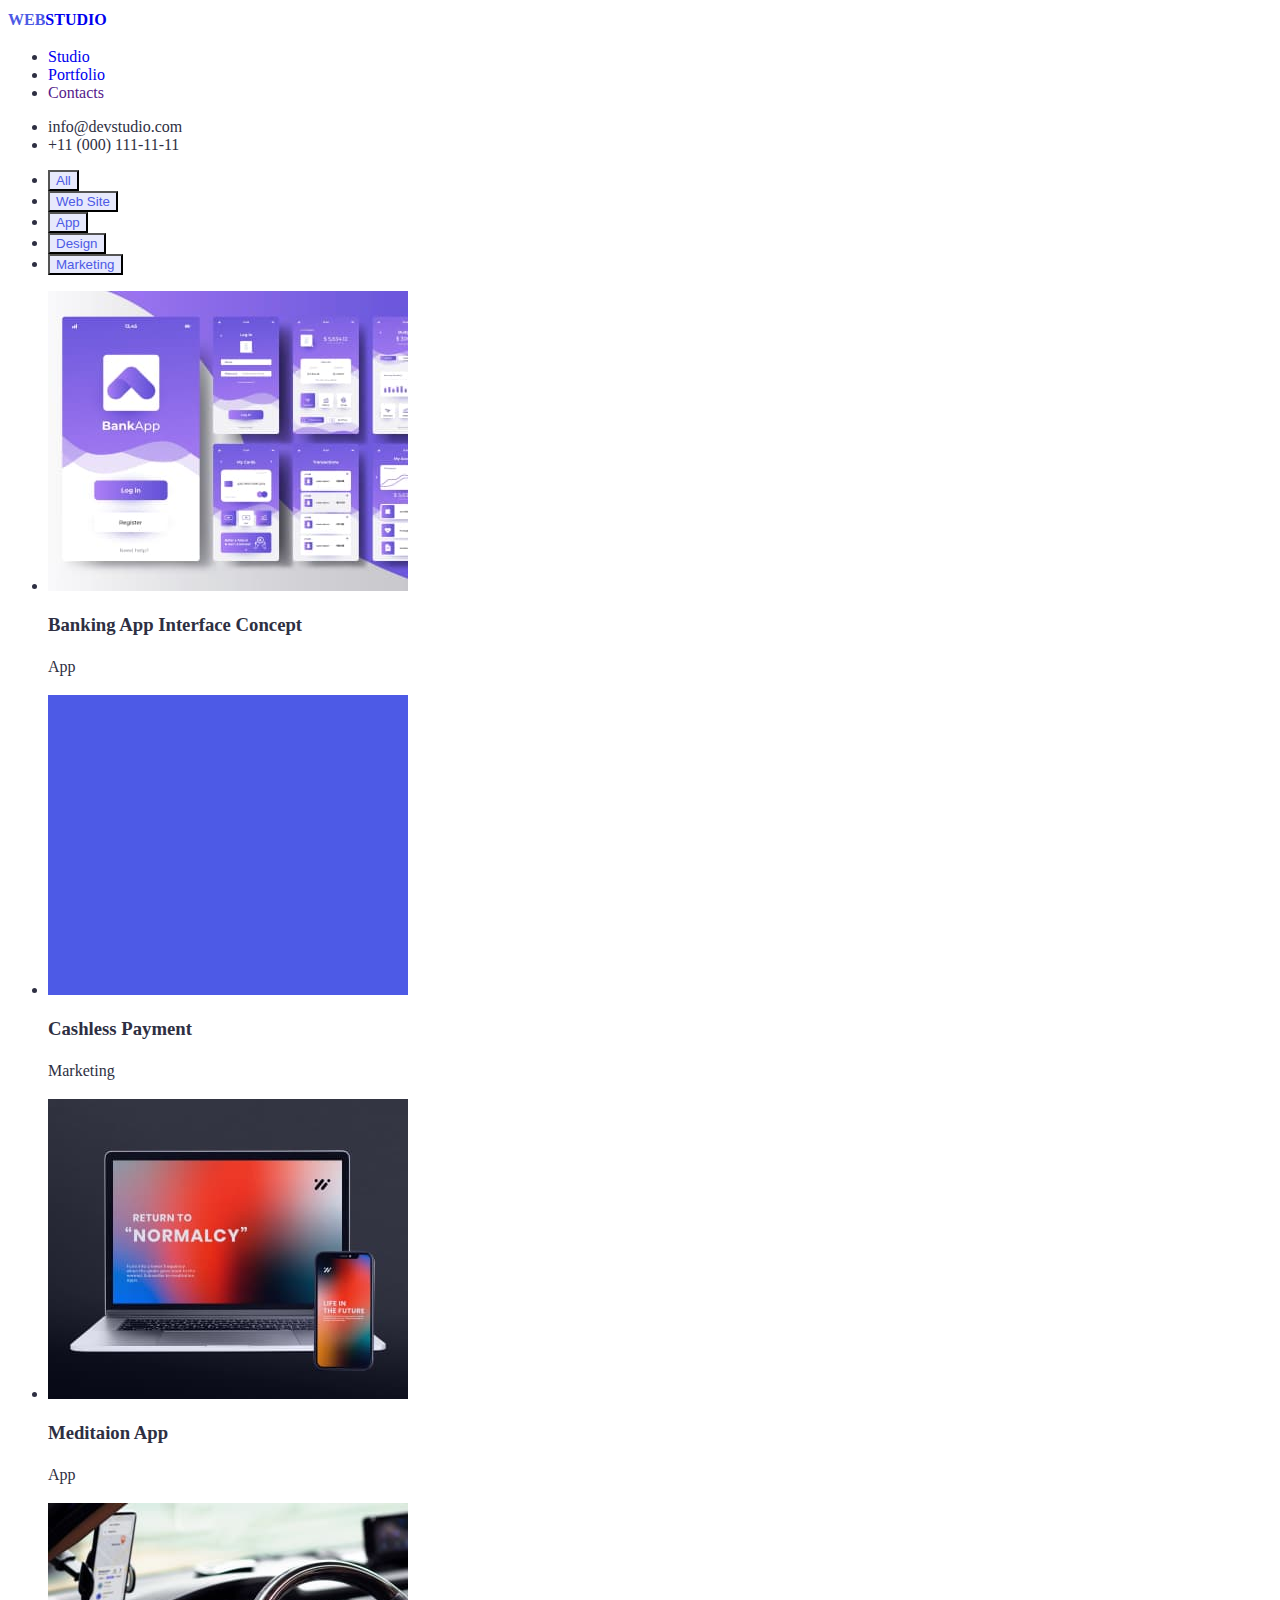
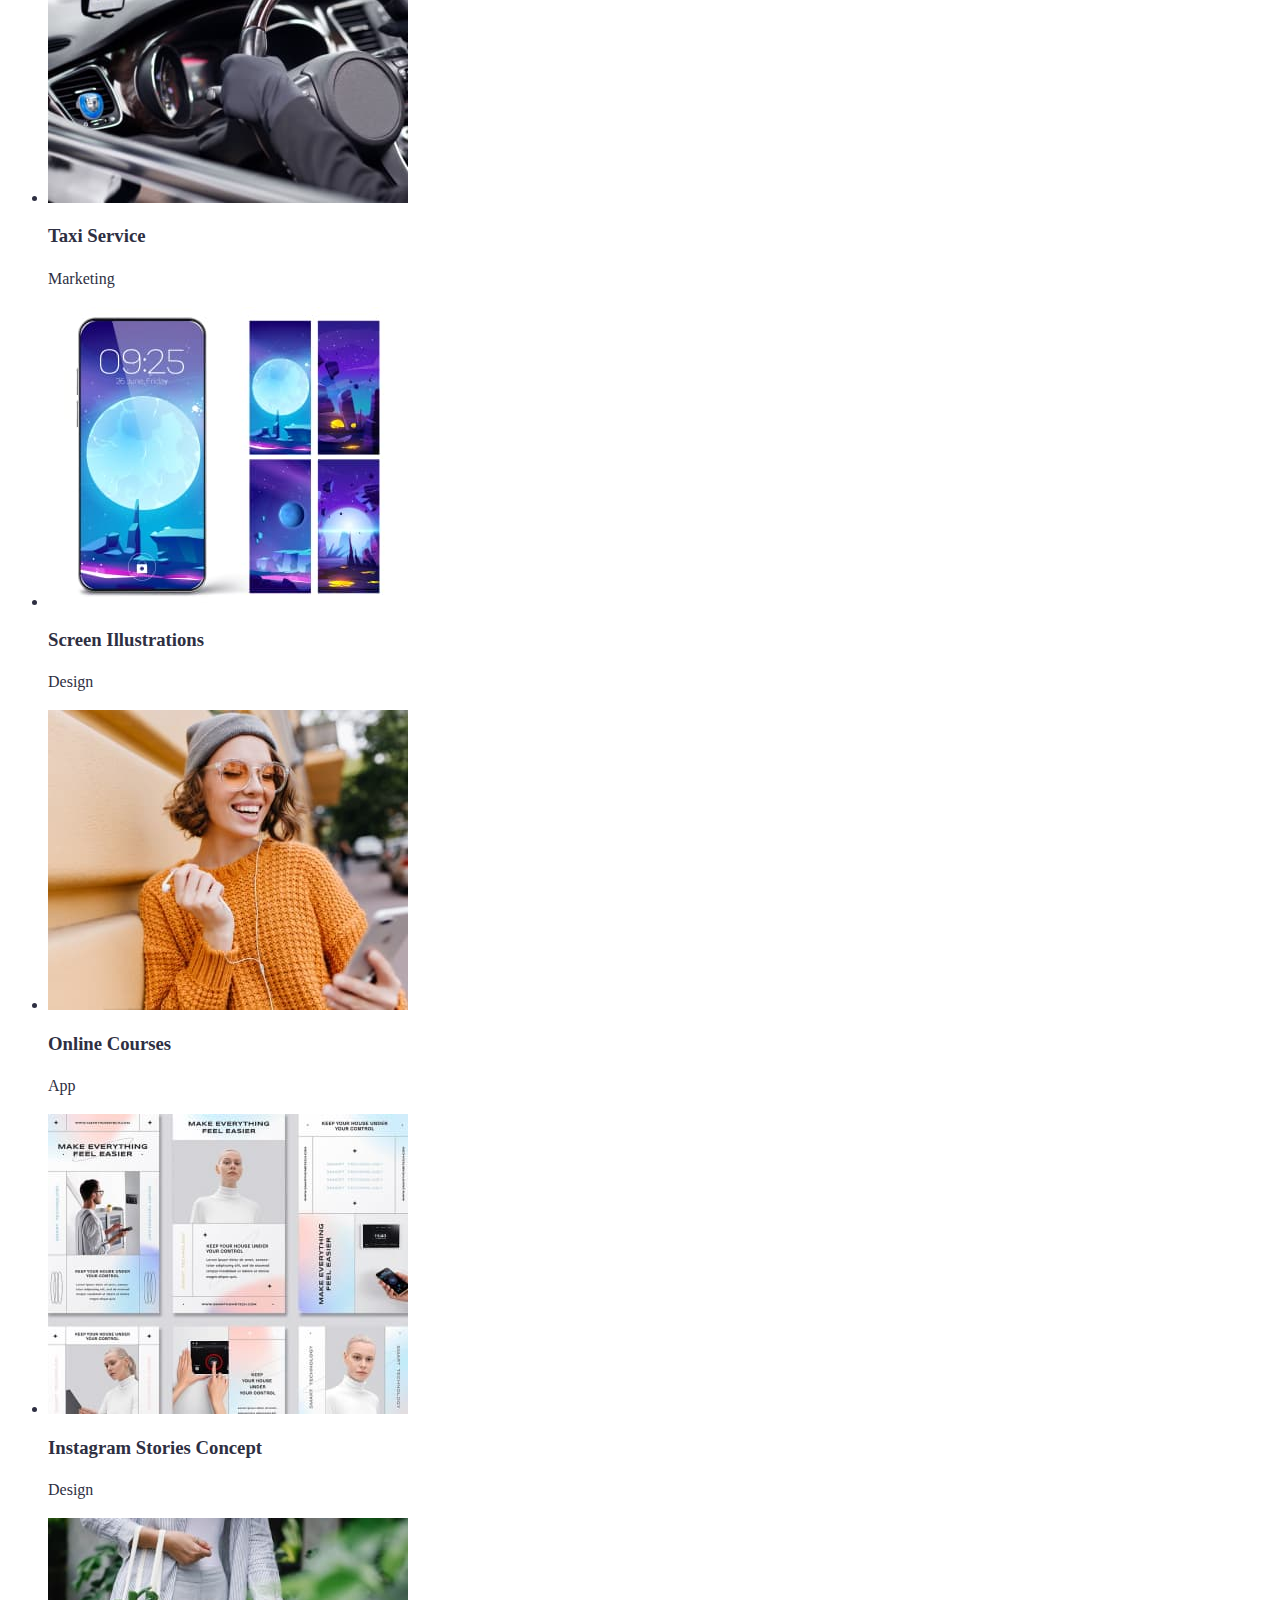
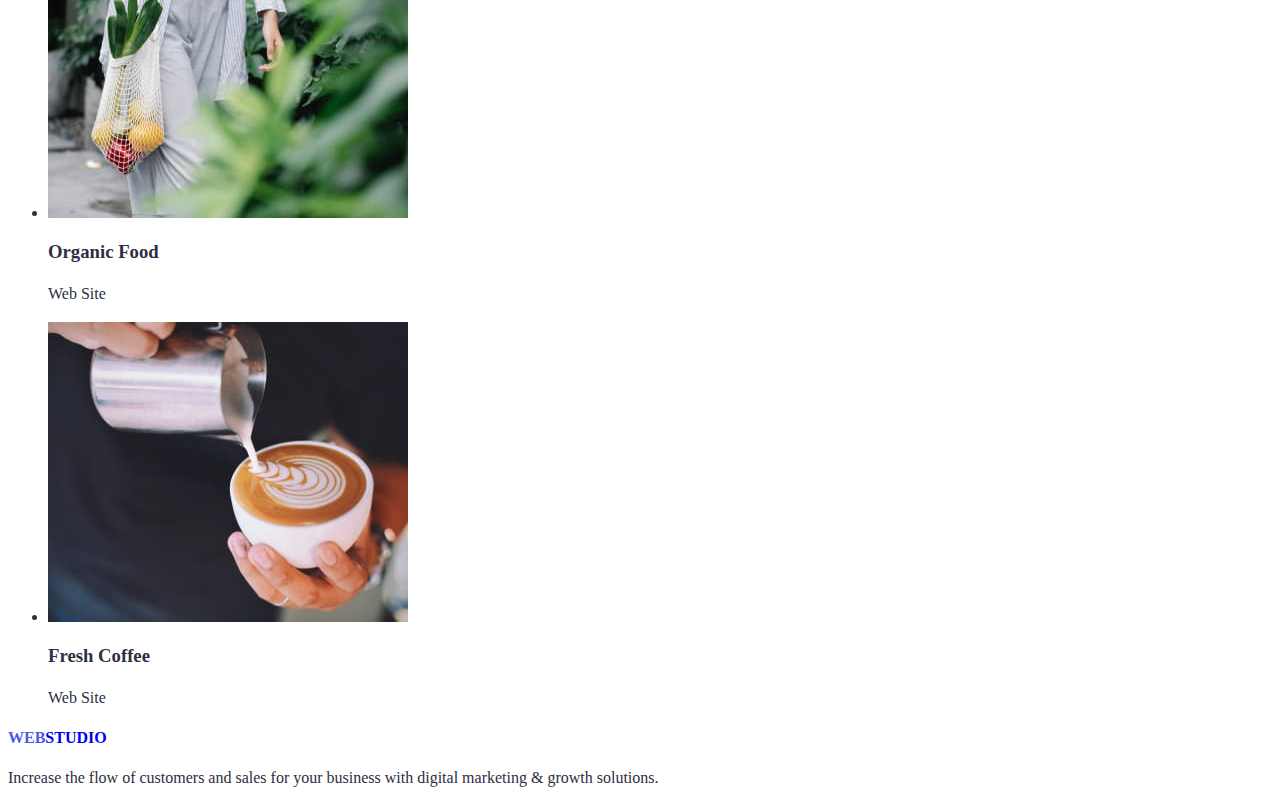
==== portfolio.html @ 7ff73c6c "HW-02" ====
<!DOCTYPE html>
<html lang="en">
  <head>
    <meta charset="UTF-8" />
    <meta http-equiv="X-UA-Compatible" content="IE=edge" />
    <meta name="viewport" content="width=device-width, initial-scale=1.0" />
    <title>Portfolio</title>
    <link rel="stylesheet" href="./css/styles.css" />
  </head>
  <body>
    <header>
      <a href="./index.html" class="logo"><span>WEB</span>STUDIO</a>
      <nav>
        <ul class="nav-links">
          <li><a class="link" href="./index.html">Studio</a></li>
          <li><a class="link" href="./portfolio.html">Portfolio</a></li>
          <li><a class="link" href="">Contacts</a></li>
        </ul>
      </nav>
      <ul>
        <li>
          <a class="contacts" href="mailto:info@devstudio.com"
            >info@devstudio.com</a
          >
        </li>
        <li>
          <a class="contacts" href="tel:+110001111111">+11 (000) 111-11-11</a>
        </li>
      </ul>
    </header>
    <main>
      <section>
        <h1 class="hhide">Portfolio</h1>
      </section>
      <section>
        <h2 class="hhide">Buttons</h2>
        <div>
          <ul class="buttons">
            <li><button class="button" type="button">All</button></li>
            <li><button class="button" type="button">Web Site</button></li>
            <li><button class="button" type="button">App</button></li>
            <li><button class="button" type="button">Design</button></li>
            <li><button class="button" type="button">Marketing</button></li>
          </ul>
        </div>
      </section>
      <section>
        <h2 class="hhide">Usage</h2>
        <ul>
          <li>
            <img src="./images/BankApp.jpg" alt="Banking App" width="360" />
            <h3>Banking App Interface Concept</h3>
            <p>App</p>
          </li>
          <li>
            <img src="./images/Blank.jpg" alt="Text about App" width="360" />
            <h3>Cashless Payment</h3>
            <p>Marketing</p>
          </li>
          <li>
            <img
              src="./images/Laptop&Phone.jpg"
              alt="App for meditation"
              width="360"
            />
            <h3>Meditaion App</h3>
            <p>App</p>
          </li>
          <li>
            <img src="./images/Taxi.jpg" alt="Taxi App" width="360" />
            <h3>Taxi Service</h3>
            <p>Marketing</p>
          </li>
          <li>
            <img
              src="./images/WallPapers.jpg"
              alt="Screen Illustrations"
              width="360"
            />
            <h3>Screen Illustrations</h3>
            <p>Design</p>
          </li>
          <li>
            <img
              src="./images/Communication.jpg"
              alt="Communication"
              width="360"
            />
            <h3>Online Courses</h3>
            <p>App</p>
          </li>
          <li>
            <img
              src="./images/Stories.jpg"
              alt="Instagram Stories Concept"
              width="360"
            />
            <h3>Instagram Stories Concept</h3>
            <p>Design</p>
          </li>
          <li>
            <img
              src="./images/OrganicFood.jpg"
              alt="Organic Food"
              width="360"
            />
            <h3>Organic Food</h3>
            <p>Web Site</p>
          </li>
          <li>
            <img src="./images/Coffee.jpg" alt="Fresh Coffee" width="360" />
            <h3>Fresh Coffee</h3>
            <p>Web Site</p>
          </li>
        </ul>
      </section>
    </main>
    <footer>
      <a href="./index.html" class="logo"><span>WEB</span>STUDIO</a>
      <p>
        Increase the flow of customers and sales for your business with digital
        marketing & growth solutions.
      </p>
    </footer>
  </body>
</html>
---- css/styles.css ----
:root {
  --brand-color:#4D5AE5
  --prime-font-family: "Roboto", sans-serif;
  --prime-text-color: #2e2f42;
  --hover-focus-color: #4D5AE5;
}

body {
  font-family: var(--prime-font-family);
  color: var(--prime-text-color);
}

h1 {
  background-color: var(--brand-color);
  color: #fff;
  font-size: 56;
  font-weight: 600;
  line-height: 1.07;
  text-align: center;
}
h3 {
  font-size: 20;
  font-weight: 600;
  line-height: 1.2;
}
.button-order {
  color: #fff;
  background-color: #4d5ae5;
  font-size: 16;
  font-weight: 600;
  line-height: 1.17;
}
.button-order:hover,
.button-order:focus {
  background-color: #404bbf;
}
.contacts {
  color: var(--prime-text-color);
}
.contacts:hover,
.contacts:focus {
  color: var(--hover-focus-color);
}
.hhide {
  display: none;
}


a {
  text-decoration: none;
}

p {
  font-size: 16;
  line-height: 1.5;
}

span {
  color: #4d5ae5;
}

.logo > span {
  color: #4d5ae5;
}

.logo {
  font-family: "Raleway";
  font-size: 18;
  font-weight: 800;
  line-height: 1.5;
}
.logo:hover {
  text-decoration: underline;
}

.nav-links {
  color: var(--main-page-text-color);
}

.nav-links .link:hover,
.nav-links .link:focus {
  text-decoration: underline;
}

.nav-links-active:none .button li {
  color: #e7e9fc;
}
.button {
  background-color: #e7e9fc;
  color: #4d5ae5;
}

.buttons .button:hover,
.buttons .button:focus {
  background-color: #4d5ae5;
  color: #ffffff;
}
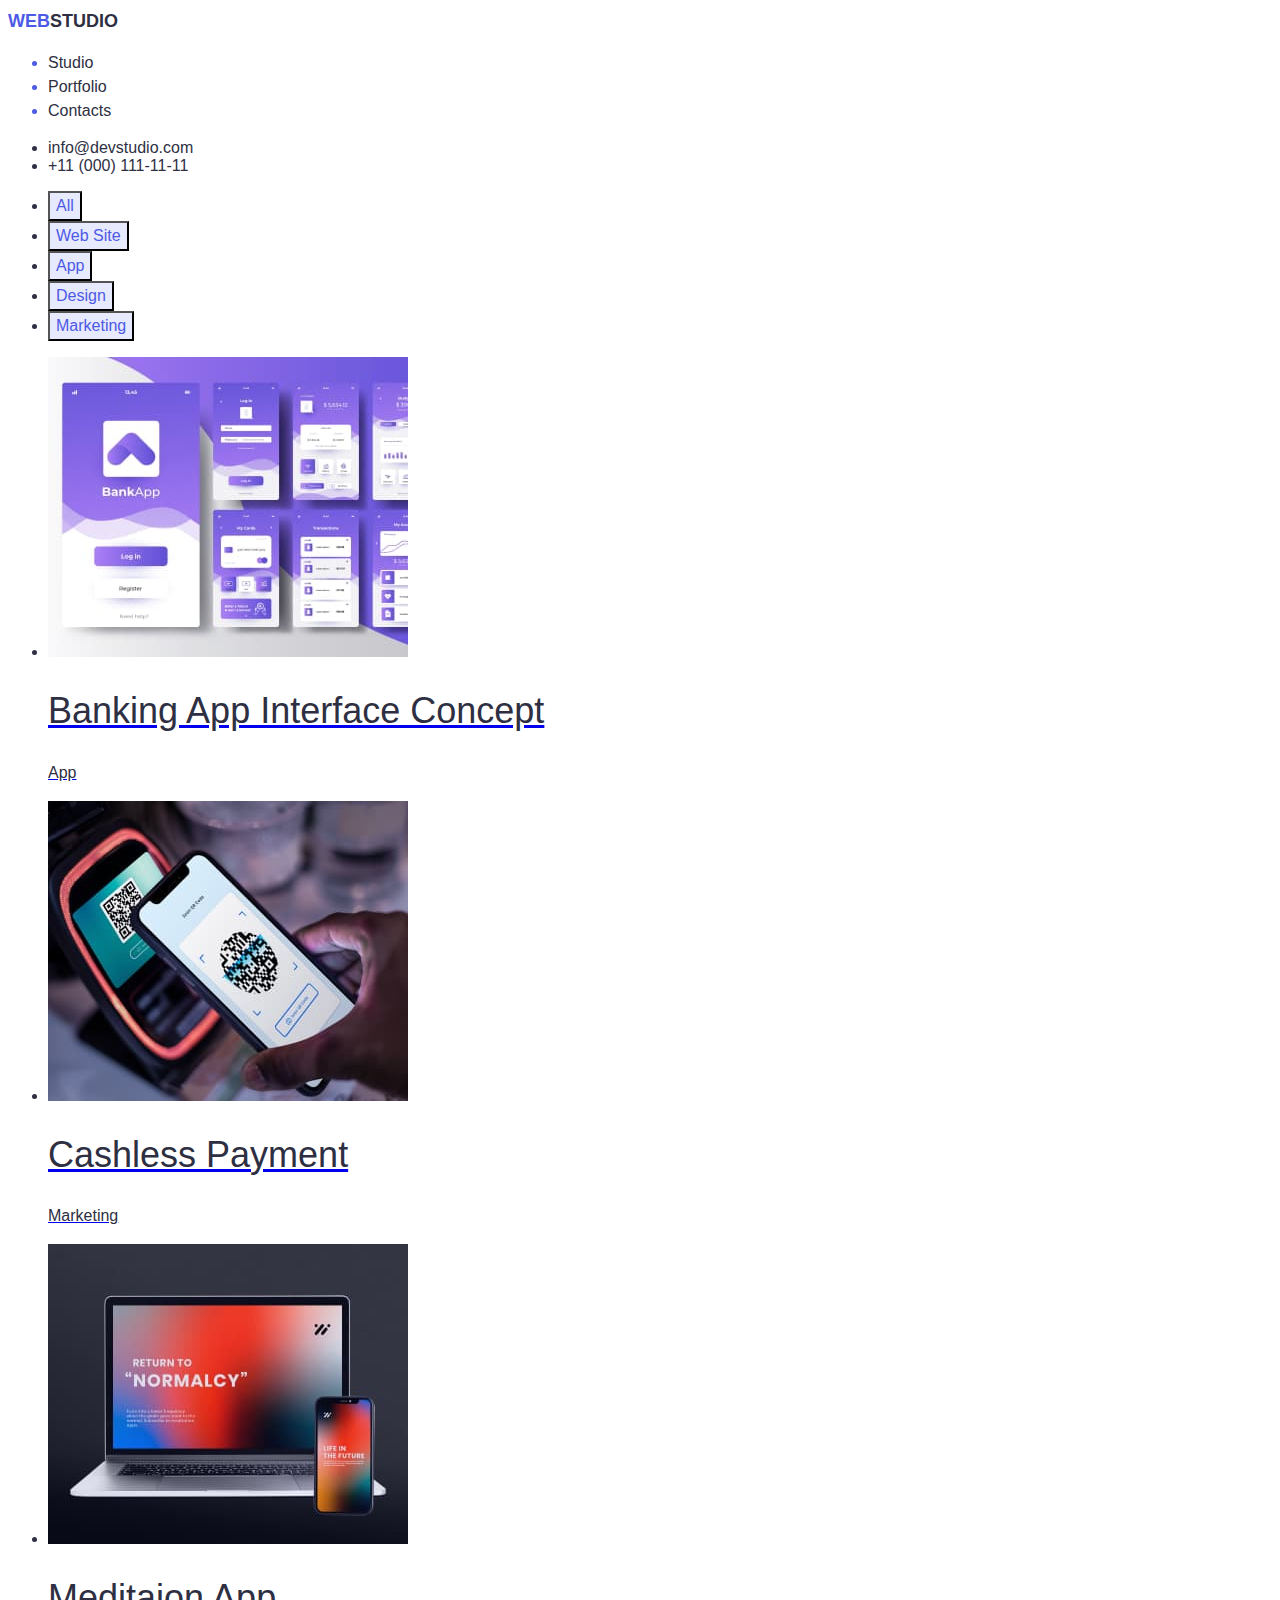
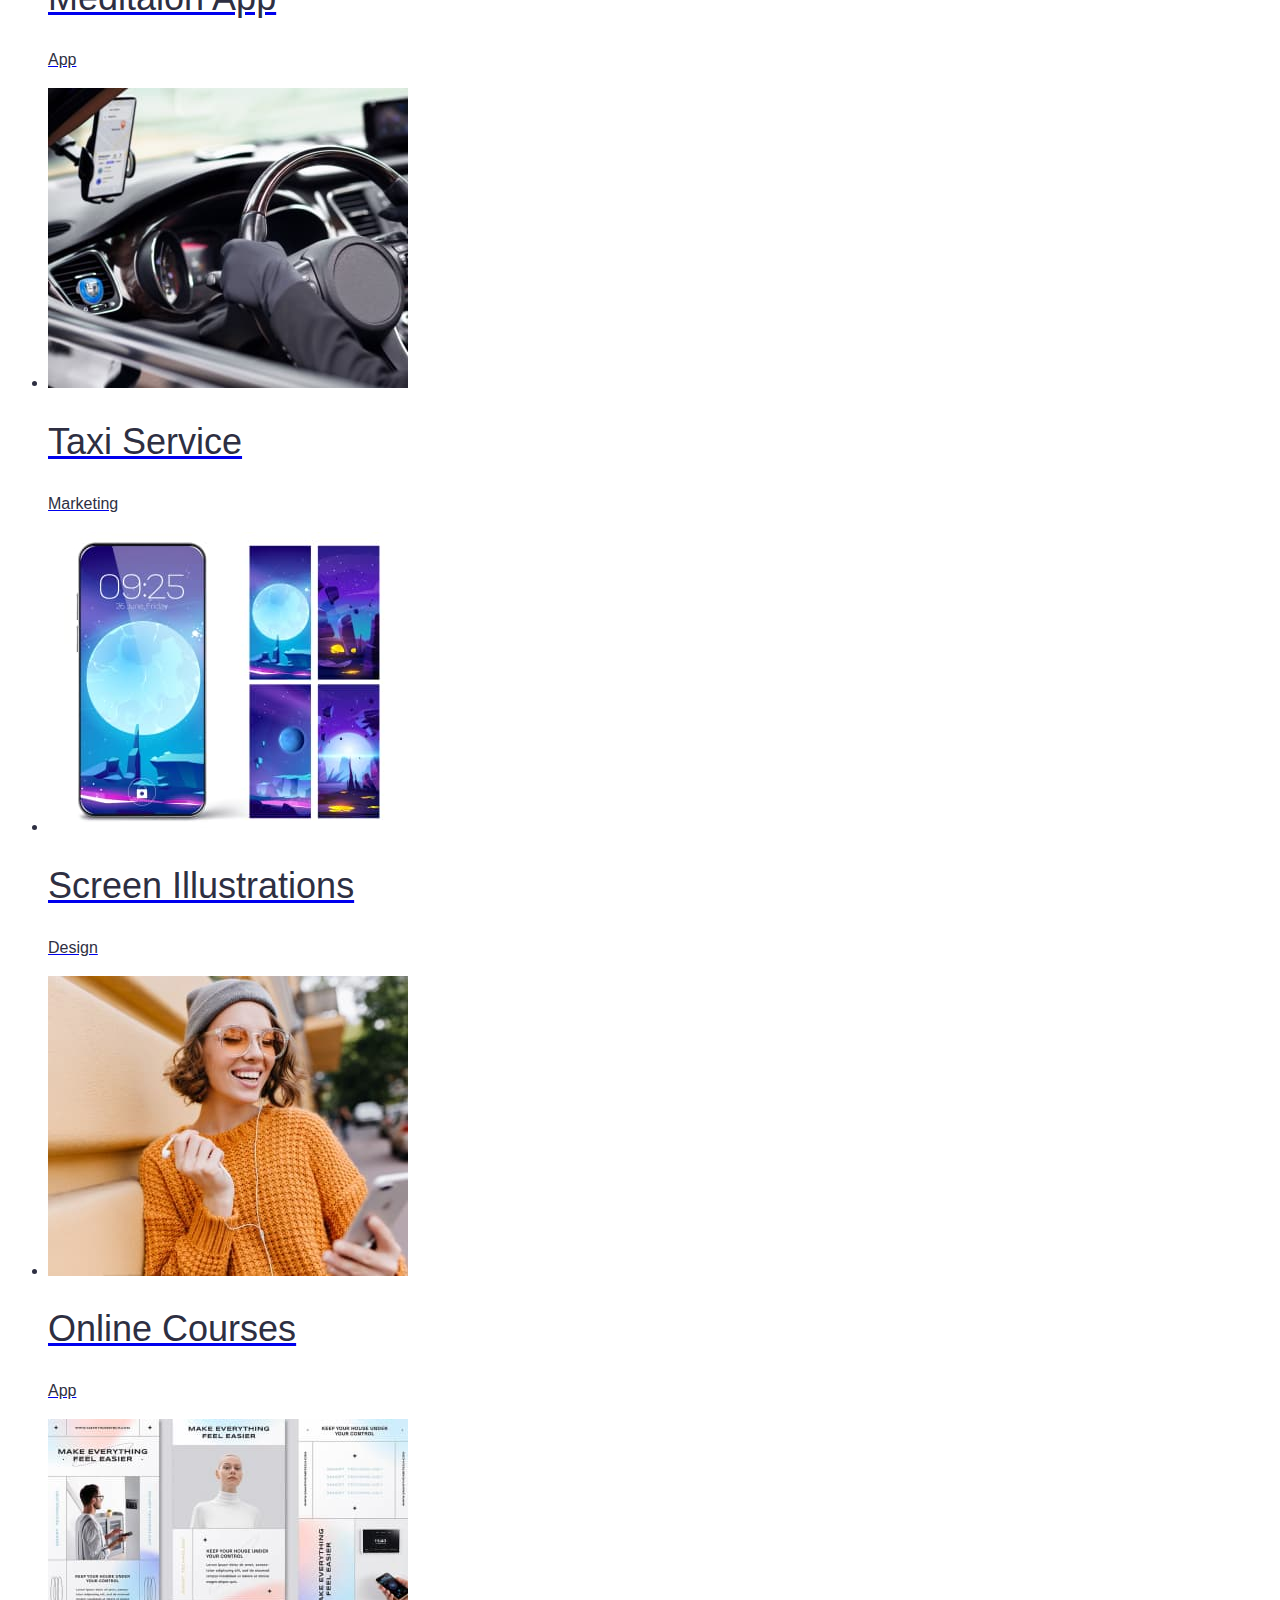
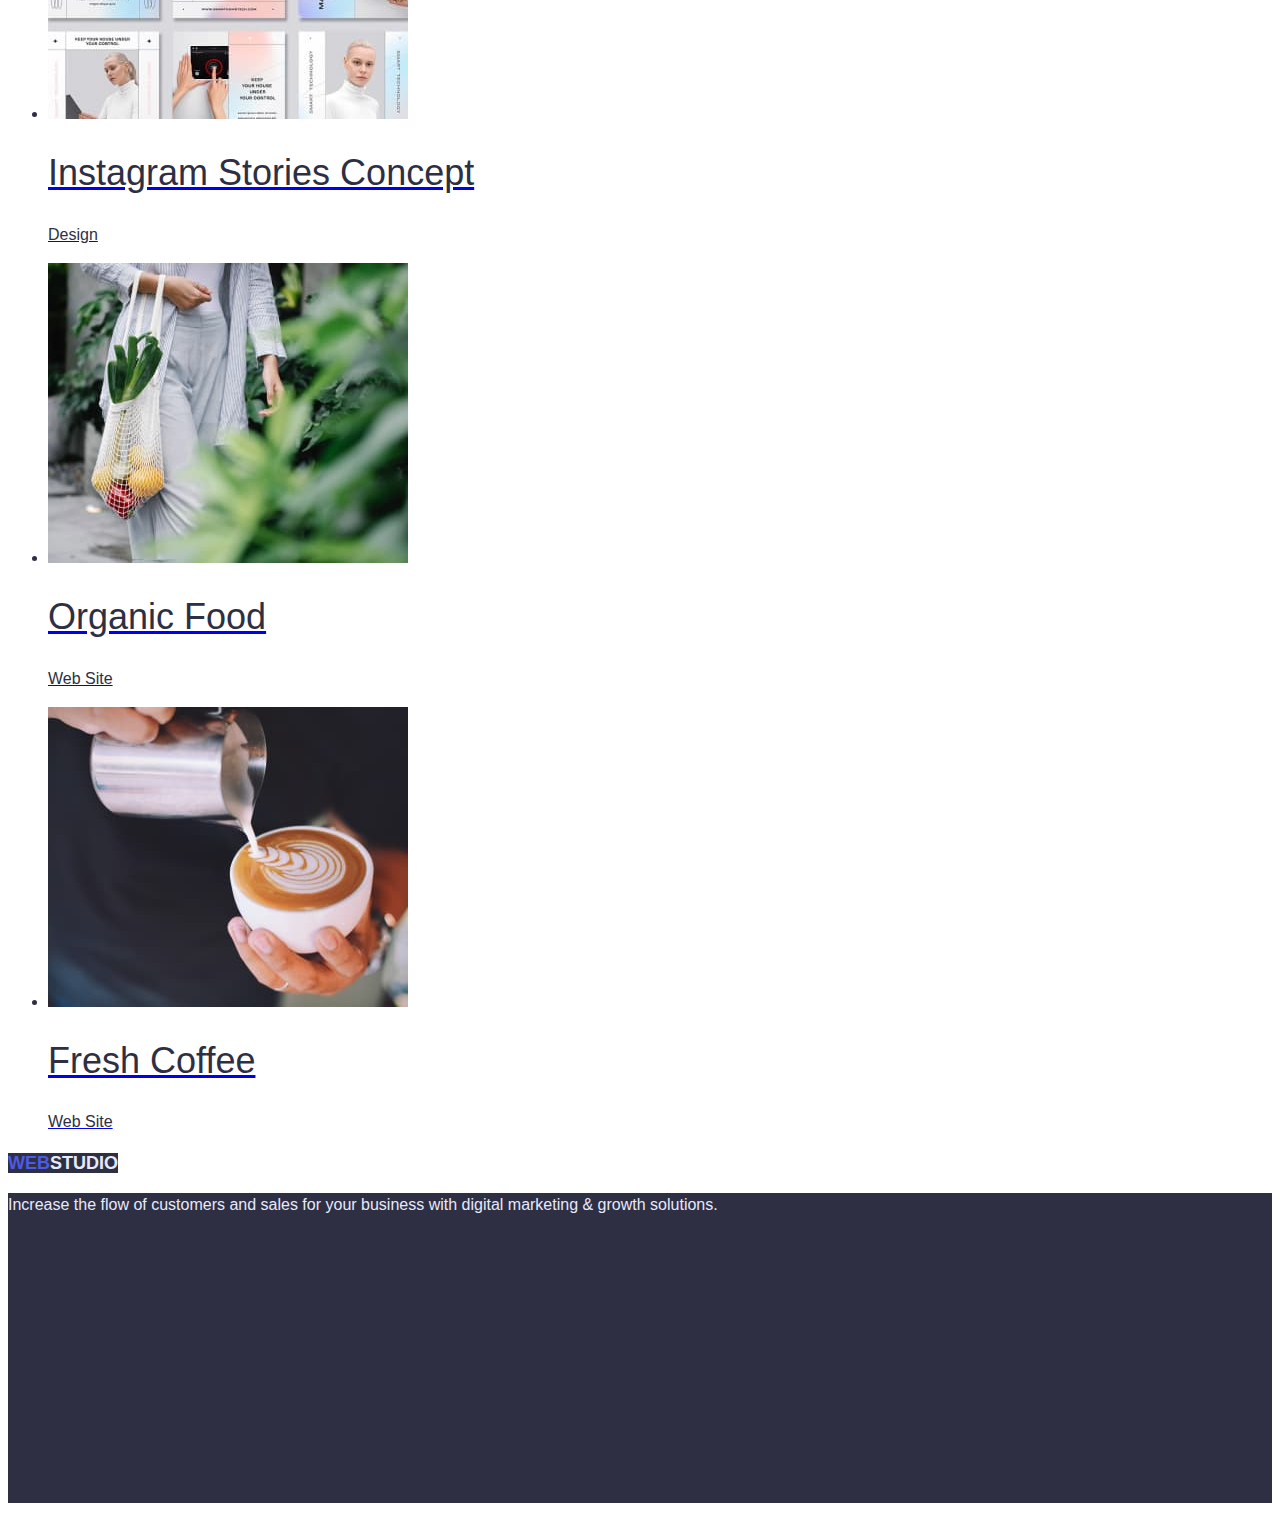
==== commit 37b80d08: "Update styles.css" ====
--- a/portfolio.html
+++ b/portfolio.html
@@ -9,7 +9,9 @@
   </head>
   <body>
     <header>
-      <a href="./index.html" class="logo"><span>WEB</span>STUDIO</a>
+      <a href="./index.html" class="logo"
+        ><span class="span">web</span>studio</a
+      >
       <nav>
         <ul class="nav-links">
           <li><a class="link" href="./index.html">Studio</a></li>
@@ -31,93 +33,109 @@
     <main>
       <section>
         <h1 class="hhide">Portfolio</h1>
-      </section>
-      <section>
-        <h2 class="hhide">Buttons</h2>
-        <div>
-          <ul class="buttons">
-            <li><button class="button" type="button">All</button></li>
-            <li><button class="button" type="button">Web Site</button></li>
-            <li><button class="button" type="button">App</button></li>
-            <li><button class="button" type="button">Design</button></li>
-            <li><button class="button" type="button">Marketing</button></li>
-          </ul>
-        </div>
-      </section>
-      <section>
-        <h2 class="hhide">Usage</h2>
+        <ul class="buttons">
+          <li><button class="button" type="button">All</button></li>
+          <li><button class="button" type="button">Web Site</button></li>
+          <li><button class="button" type="button">App</button></li>
+          <li><button class="button" type="button">Design</button></li>
+          <li><button class="button" type="button">Marketing</button></li>
+        </ul>
         <ul>
           <li>
-            <img src="./images/BankApp.jpg" alt="Banking App" width="360" />
-            <h3>Banking App Interface Concept</h3>
-            <p>App</p>
+            <a href="#"
+              ><img src="./images/BankApp.jpg" alt="Banking App" width="360" />
+              <h2 class="rank-two">Banking App Interface Concept</h2>
+              <p class="paragraph">App</p>
+            </a>
           </li>
           <li>
-            <img src="./images/Blank.jpg" alt="Text about App" width="360" />
-            <h3>Cashless Payment</h3>
-            <p>Marketing</p>
+            <a href="#">
+              <img
+                src="./images/Payment.jpg"
+                alt="Payment method"
+                width="360"
+              />
+              <h2 class="rank-two">Cashless Payment</h2>
+              <p class="paragraph">Marketing</p>
+            </a>
           </li>
           <li>
-            <img
-              src="./images/Laptop&Phone.jpg"
-              alt="App for meditation"
-              width="360"
-            />
-            <h3>Meditaion App</h3>
-            <p>App</p>
+            <a href="#">
+              <img
+                src="./images/Laptop&Phone.jpg"
+                alt="App for meditation"
+                width="360"
+              />
+              <h2 class="rank-two">Meditaion App</h2>
+              <p class="paragraph">App</p>
+            </a>
           </li>
           <li>
-            <img src="./images/Taxi.jpg" alt="Taxi App" width="360" />
-            <h3>Taxi Service</h3>
-            <p>Marketing</p>
+            <a href="#">
+              <img src="./images/Taxi.jpg" alt="Taxi App" width="360" />
+              <h2 class="rank-two">Taxi Service</h2>
+              <p class="paragraph">Marketing</p>
+            </a>
           </li>
           <li>
-            <img
-              src="./images/WallPapers.jpg"
-              alt="Screen Illustrations"
-              width="360"
-            />
-            <h3>Screen Illustrations</h3>
-            <p>Design</p>
+            <a href="#">
+              <img
+                src="./images/WallPapers.jpg"
+                alt="Screen Illustrations"
+                width="360"
+              />
+              <h2 class="rank-two">Screen Illustrations</h2>
+              <p class="paragraph">Design</p>
+            </a>
           </li>
           <li>
-            <img
-              src="./images/Communication.jpg"
-              alt="Communication"
-              width="360"
-            />
-            <h3>Online Courses</h3>
-            <p>App</p>
+            <a href="#">
+              <img
+                src="./images/Communication.jpg"
+                alt="Communication"
+                width="360"
+              />
+              <h2 class="rank-two">Online Courses</h2>
+              <p class="paragraph">App</p>
+            </a>
           </li>
           <li>
-            <img
-              src="./images/Stories.jpg"
-              alt="Instagram Stories Concept"
-              width="360"
-            />
-            <h3>Instagram Stories Concept</h3>
-            <p>Design</p>
+            <a href="#">
+              <img
+                src="./images/Stories.jpg"
+                alt="Instagram Stories Concept"
+                width="360"
+              />
+              <h2 class="rank-two">Instagram Stories Concept</h2>
+              <p class="paragraph">Design</p>
+            </a>
           </li>
           <li>
-            <img
-              src="./images/OrganicFood.jpg"
-              alt="Organic Food"
-              width="360"
-            />
-            <h3>Organic Food</h3>
-            <p>Web Site</p>
+            <a href="#">
+              <img
+                src="./images/OrganicFood.jpg"
+                alt="Organic Food"
+                width="360"
+              />
+              <h2 class="rank-two">Organic Food</h2>
+              <p class="paragraph">Web Site</p>
+            </a>
           </li>
           <li>
-            <img src="./images/Coffee.jpg" alt="Fresh Coffee" width="360" />
-            <h3>Fresh Coffee</h3>
-            <p>Web Site</p>
+            <a href="#">
+              <img src="./images/Coffee.jpg" alt="Fresh Coffee" width="360" />
+              <h2 class="rank-two">Fresh Coffee</h2>
+              <p class="paragraph">Web Site</p>
+            </a>
           </li>
         </ul>
       </section>
     </main>
     <footer>
-      <a href="./index.html" class="logo"><span>WEB</span>STUDIO</a>
-      <p>
+      <a href="./index.html" class="logo logo-bottom"
+        ><span class="span">WEB</span>STUDIO</a
+      >
+      <p class="container footer">
         Increase the flow of customers and sales for your business with digital
         marketing & growth solutions.
       </p>
--- a/css/styles.css
+++ b/css/styles.css
@@ -1,8 +1,9 @@
 :root {
-  --brand-color:#4D5AE5
+  --brand-color: #4d5ae5;
   --prime-font-family: "Roboto", sans-serif;
   --prime-text-color: #2e2f42;
-  --hover-focus-color: #4D5AE5;
+  --alter-text-color: #e7e9fc;
+  --hover-focus-color: #4d5ae5;
 }
 
 body {
@@ -10,32 +11,42 @@
   color: var(--prime-text-color);
 }
 
-h1 {
-  background-color: var(--brand-color);
+.rank-one {
+  width: 1440px;
+  height: 603px;
+  background-color: var(--prime-text-color);
   color: #fff;
-  font-size: 56;
-  font-weight: 600;
+  font-size: 56px;
+  font-weight: 500;
   line-height: 1.07;
   text-align: center;
 }
-h3 {
-  font-size: 20;
-  font-weight: 600;
-  line-height: 1.2;
+.rank-two {
+  color: var(--prime-text-color);
+  font-size: 36px;
+  font-weight: 500;
+  line-height: 1.11;
+  text-decoration: none;
 }
 .button-order {
+  font-family: var(--prime-font-family);
   color: #fff;
   background-color: #4d5ae5;
-  font-size: 16;
+  font-size: 16px;
   font-weight: 600;
   line-height: 1.17;
+  cursor: pointer;
+  width: 170;
+  height: 51;
 }
 .button-order:hover,
 .button-order:focus {
   background-color: #404bbf;
+  cursor: pointer;
 }
 .contacts {
   color: var(--prime-text-color);
+  text-decoration: none;
 }
 .contacts:hover,
 .contacts:focus {
@@ -45,53 +56,78 @@
   display: none;
 }
 
-
-a {
+.link {
+  color: var(--prime-text-color);
+  font-size: 16px;
+  font-weight: 500;
+  line-height: 1.5;
   text-decoration: none;
 }
 
-p {
-  font-size: 16;
+.paragraph {
+  color: var(--prime-text-color);
+  columns: var(--prime-text-color);
+  font-size: 16px;
   line-height: 1.5;
+  text-decoration: none;
 }
 
-span {
-  color: #4d5ae5;
-}
-
-.logo > span {
+.span {
   color: #4d5ae5;
 }
 
 .logo {
-  font-family: "Raleway";
-  font-size: 18;
-  font-weight: 800;
+  color: var(--prime-text-color);
+  font-family: "Raleway", sans-serif;
+  font-size: 18px;
+  font-weight: 700;
   line-height: 1.5;
+  text-decoration: none;
+  text-transform: uppercase;
 }
 .logo:hover {
-  text-decoration: underline;
+  color: var(--hover-focus-color);
+}
+.logo-bottom {
+  background-color: var(--prime-text-color);
+  color: var(--alter-text-color);
 }
 
 .nav-links {
-  color: var(--main-page-text-color);
+  color: var(--hover-focus-color);
 }
 
 .nav-links .link:hover,
 .nav-links .link:focus {
-  text-decoration: underline;
+  color: var(--hover-focus-color);
 }
 
 .nav-links-active:none .button li {
   color: #e7e9fc;
 }
 .button {
+  font-family: var(--prime-font-family);
   background-color: #e7e9fc;
   color: #4d5ae5;
+  font-size: 16px;
+  line-height: 1.5;
+  cursor: pointer;
+  height: 48;
 }
 
 .buttons .button:hover,
 .buttons .button:focus {
-  background-color: #4d5ae5;
+  cursor: pointer;
+  background-color: #404bbf;
   color: #ffffff;
 }
+.footer {
+  background-color: var(--prime-text-color);
+  color: var(--alter-text-color);
+  font-size: 16px;
+  line-height: 1.5;
+}
+.container {
+  weight: 1440px;
+  height: 310px;
+}
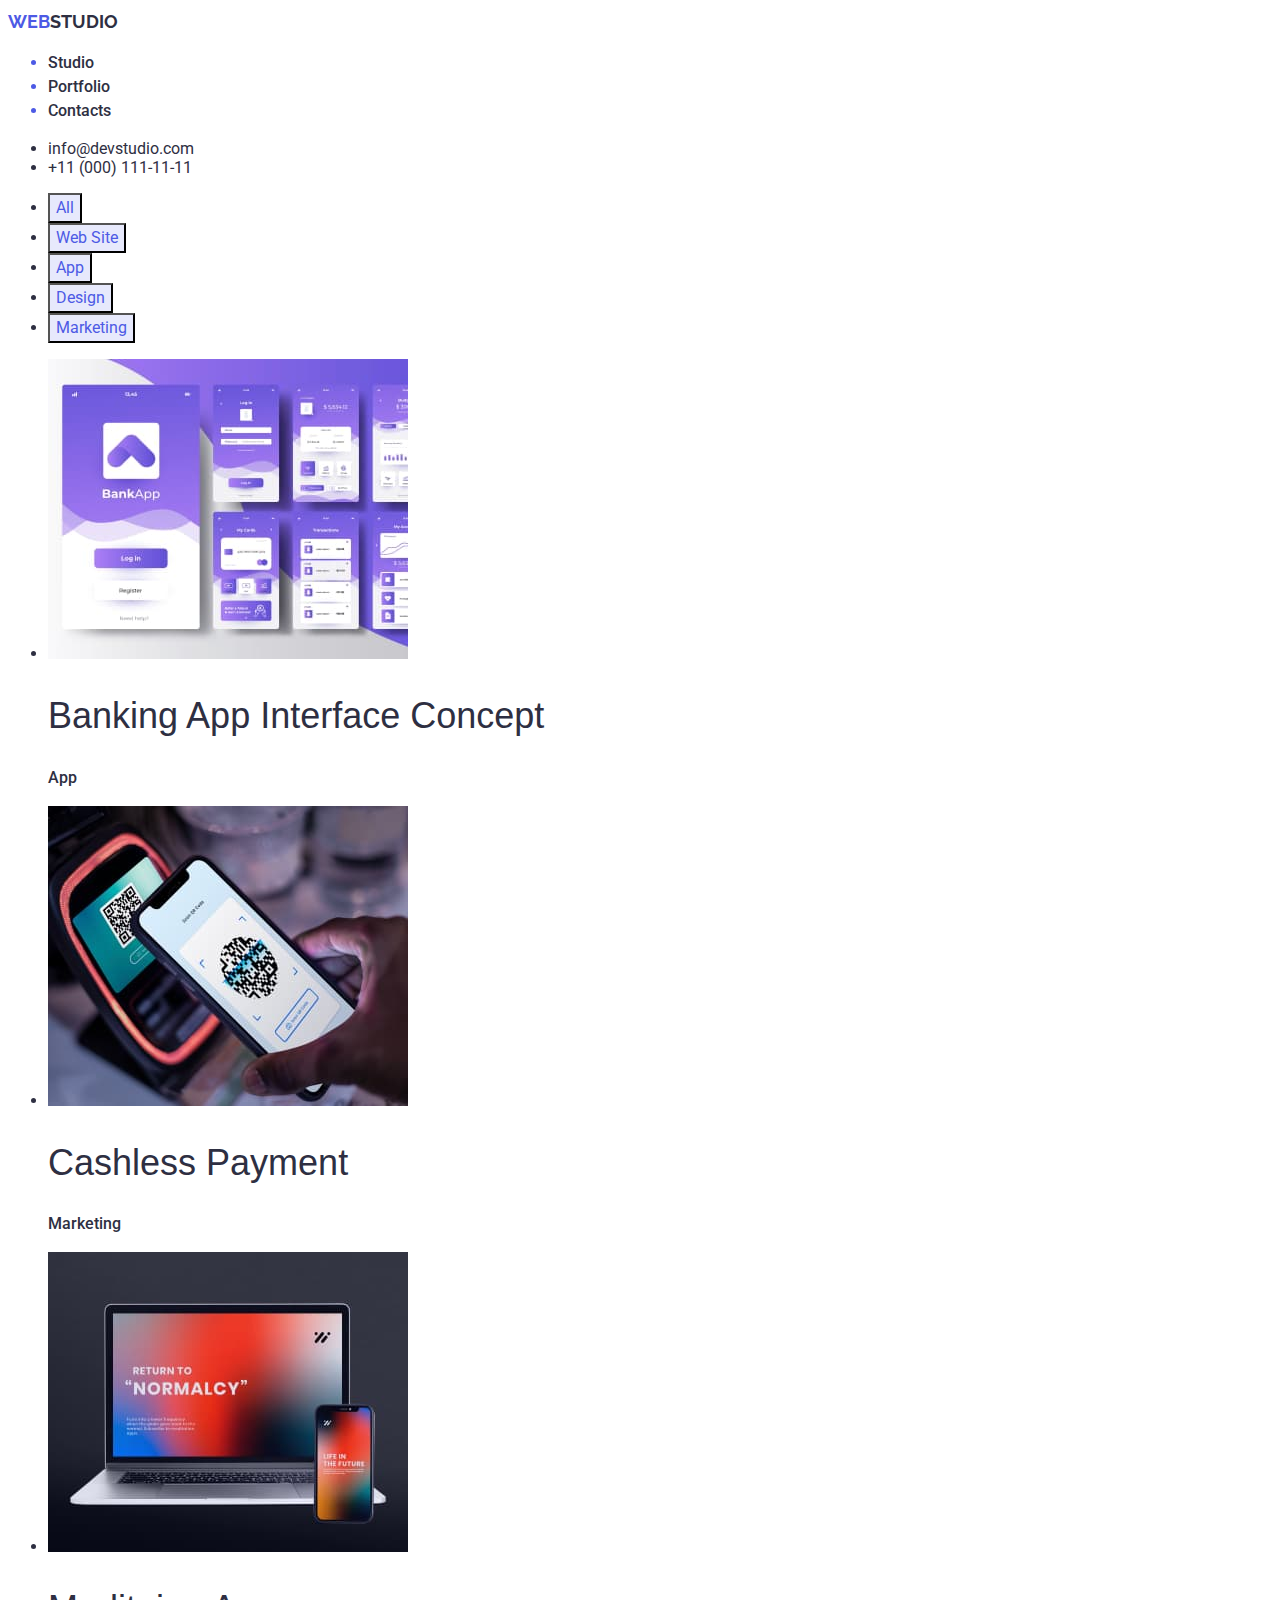
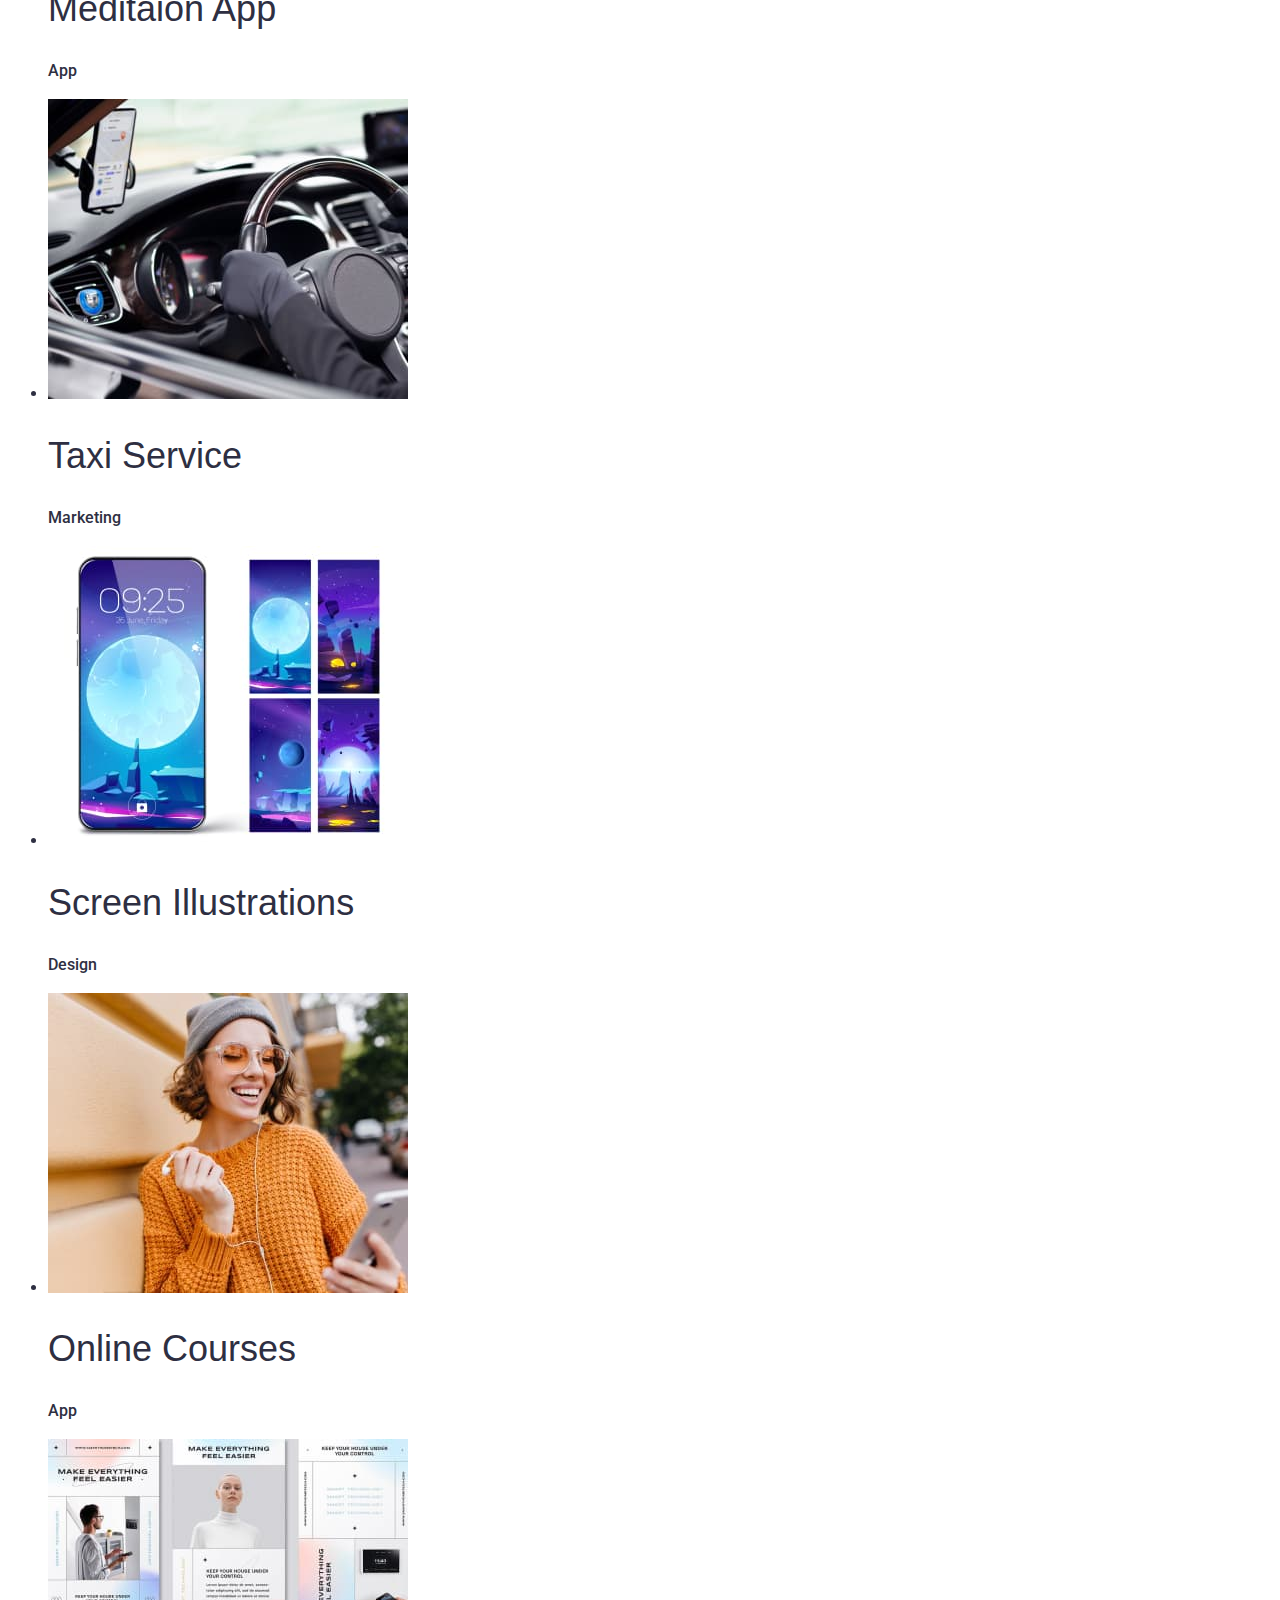
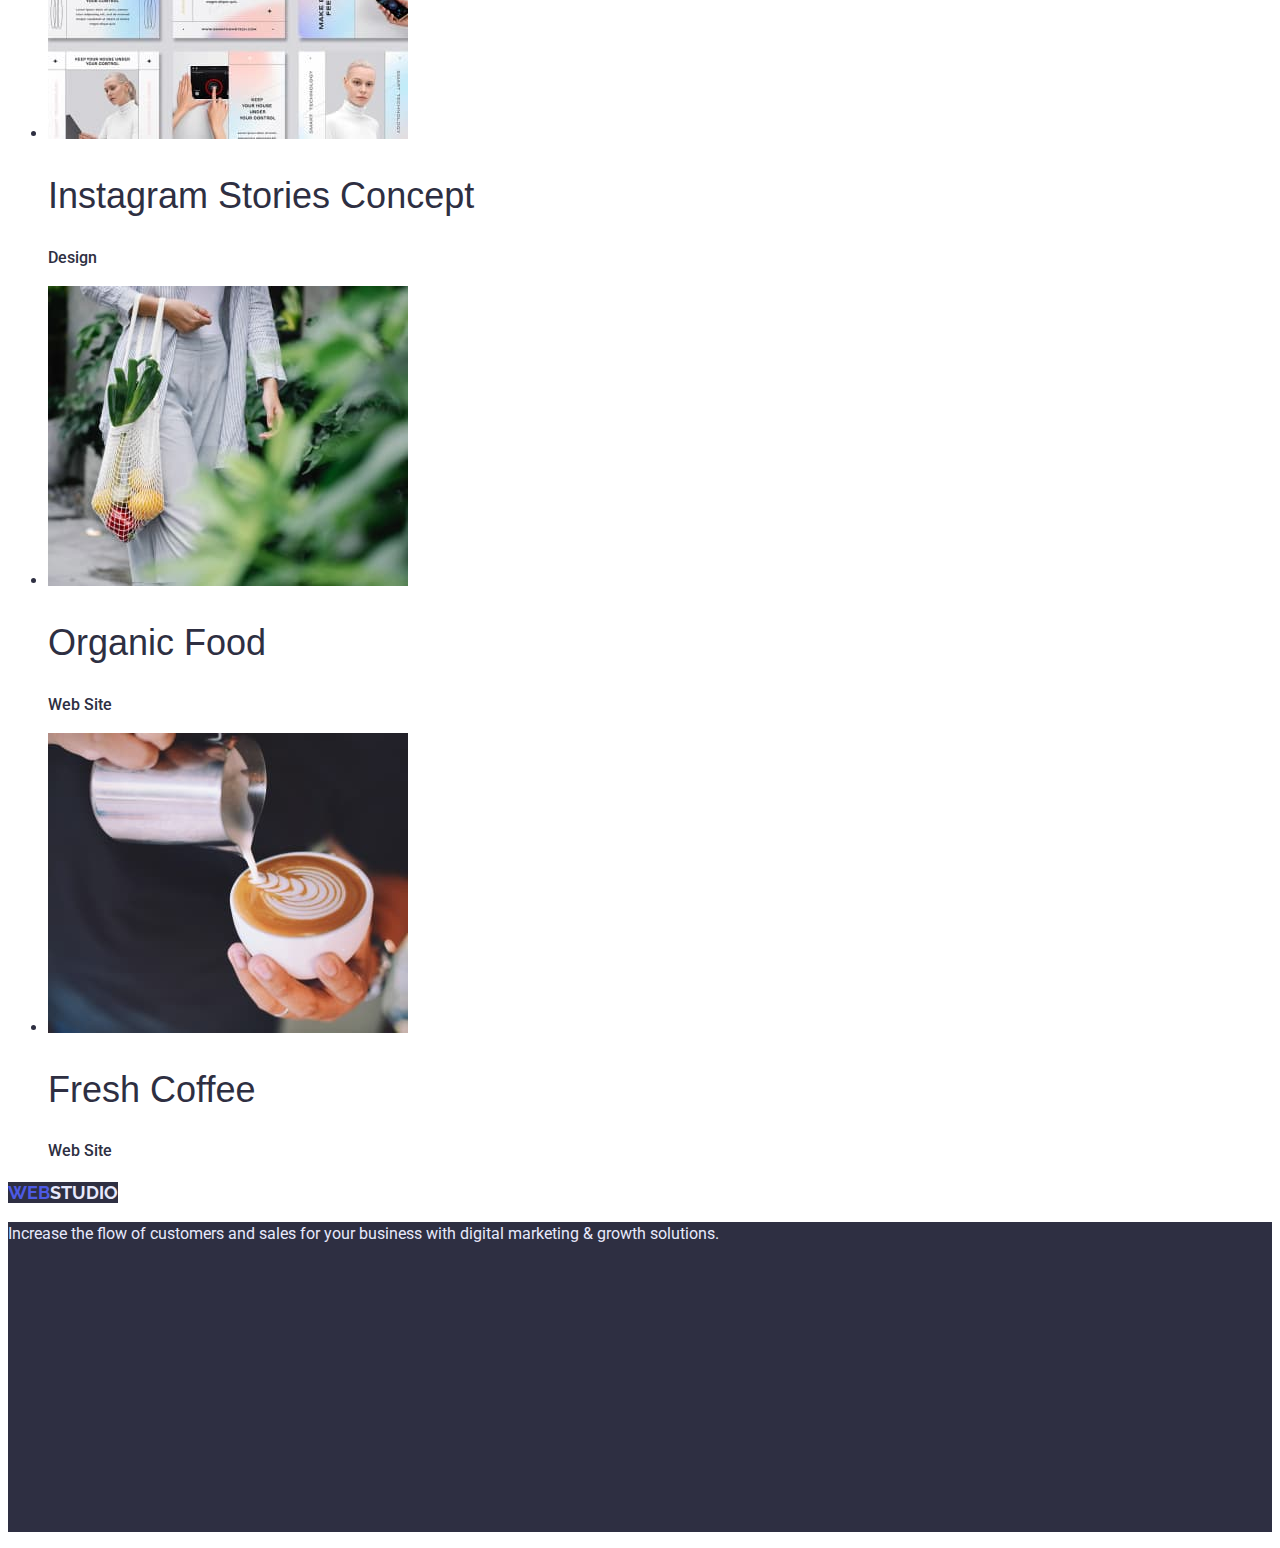
==== commit d0529369: "Update styles.css" ====
--- a/portfolio.html
+++ b/portfolio.html
@@ -5,6 +5,12 @@
     <meta http-equiv="X-UA-Compatible" content="IE=edge" />
     <meta name="viewport" content="width=device-width, initial-scale=1.0" />
     <title>Portfolio</title>
+    <link rel="preconnect" href="https://fonts.googleapis.com" />
+    <link rel="preconnect" href="https://fonts.gstatic.com" crossorigin />
+    <link
+      href="https://fonts.googleapis.com/css2?family=Raleway:wght@700&family=Roboto:wght@400;500;700;900&display=swap"
+      rel="stylesheet"
+    />
     <link rel="stylesheet" href="./css/styles.css" />
   </head>
   <body>
@@ -42,14 +48,14 @@
         </ul>
         <ul>
           <li>
-            <a href="#"
+            <a href="#" class="link"
               ><img src="./images/BankApp.jpg" alt="Banking App" width="360" />
               <h2 class="rank-two">Banking App Interface Concept</h2>
               <p class="paragraph">App</p>
             </a>
           </li>
           <li>
-            <a href="#">
+            <a href="#" class="link">
               <img
                 src="./images/Payment.jpg"
                 alt="Payment method"
@@ -60,7 +66,7 @@
             </a>
           </li>
           <li>
-            <a href="#">
+            <a href="#" class="link">
               <img
                 src="./images/Laptop&Phone.jpg"
                 alt="App for meditation"
@@ -71,14 +77,14 @@
             </a>
           </li>
           <li>
-            <a href="#">
+            <a href="#" class="link">
               <img src="./images/Taxi.jpg" alt="Taxi App" width="360" />
               <h2 class="rank-two">Taxi Service</h2>
               <p class="paragraph">Marketing</p>
             </a>
           </li>
           <li>
-            <a href="#">
+            <a href="#" class="link">
               <img
                 src="./images/WallPapers.jpg"
                 alt="Screen Illustrations"
@@ -89,7 +95,7 @@
             </a>
           </li>
           <li>
-            <a href="#">
+            <a href="#" class="link">
               <img
                 src="./images/Communication.jpg"
                 alt="Communication"
@@ -100,7 +106,7 @@
             </a>
           </li>
           <li>
-            <a href="#">
+            <a href="#" class="link">
               <img
                 src="./images/Stories.jpg"
                 alt="Instagram Stories Concept"
@@ -111,7 +117,7 @@
             </a>
           </li>
           <li>
-            <a href="#">
+            <a href="#" class="link">
               <img
                 src="./images/OrganicFood.jpg"
                 alt="Organic Food"
@@ -122,7 +128,7 @@
             </a>
           </li>
           <li>
-            <a href="#">
+            <a href="#" class="link">
               <img src="./images/Coffee.jpg" alt="Fresh Coffee" width="360" />
               <h2 class="rank-two">Fresh Coffee</h2>
               <p class="paragraph">Web Site</p>
--- a/css/styles.css
+++ b/css/styles.css
@@ -22,11 +22,11 @@
   text-align: center;
 }
 .rank-two {
+  font-family: sans-serif;
   color: var(--prime-text-color);
   font-size: 36px;
   font-weight: 500;
   line-height: 1.11;
-  text-decoration: none;
 }
 .button-order {
   font-family: var(--prime-font-family);
@@ -66,10 +66,8 @@
 
 .paragraph {
   color: var(--prime-text-color);
-  columns: var(--prime-text-color);
   font-size: 16px;
   line-height: 1.5;
-  text-decoration: none;
 }
 
 .span {
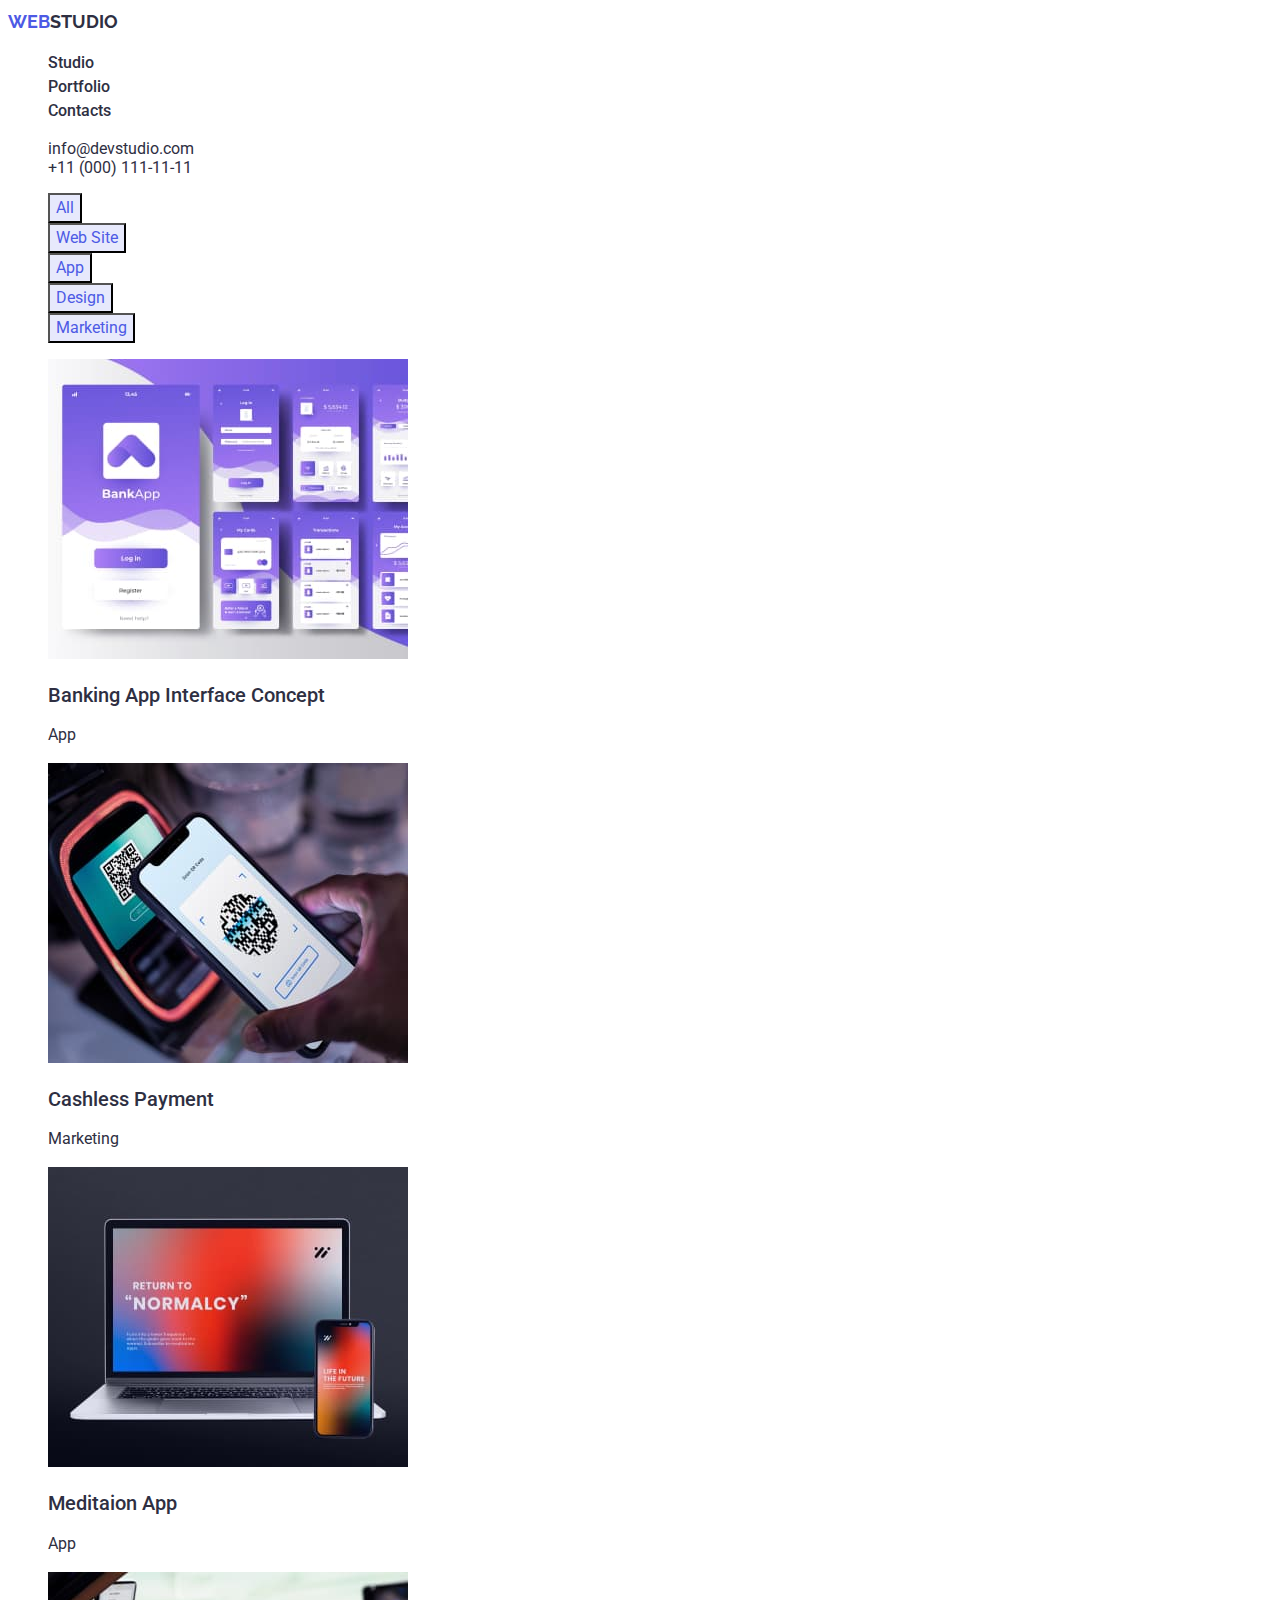
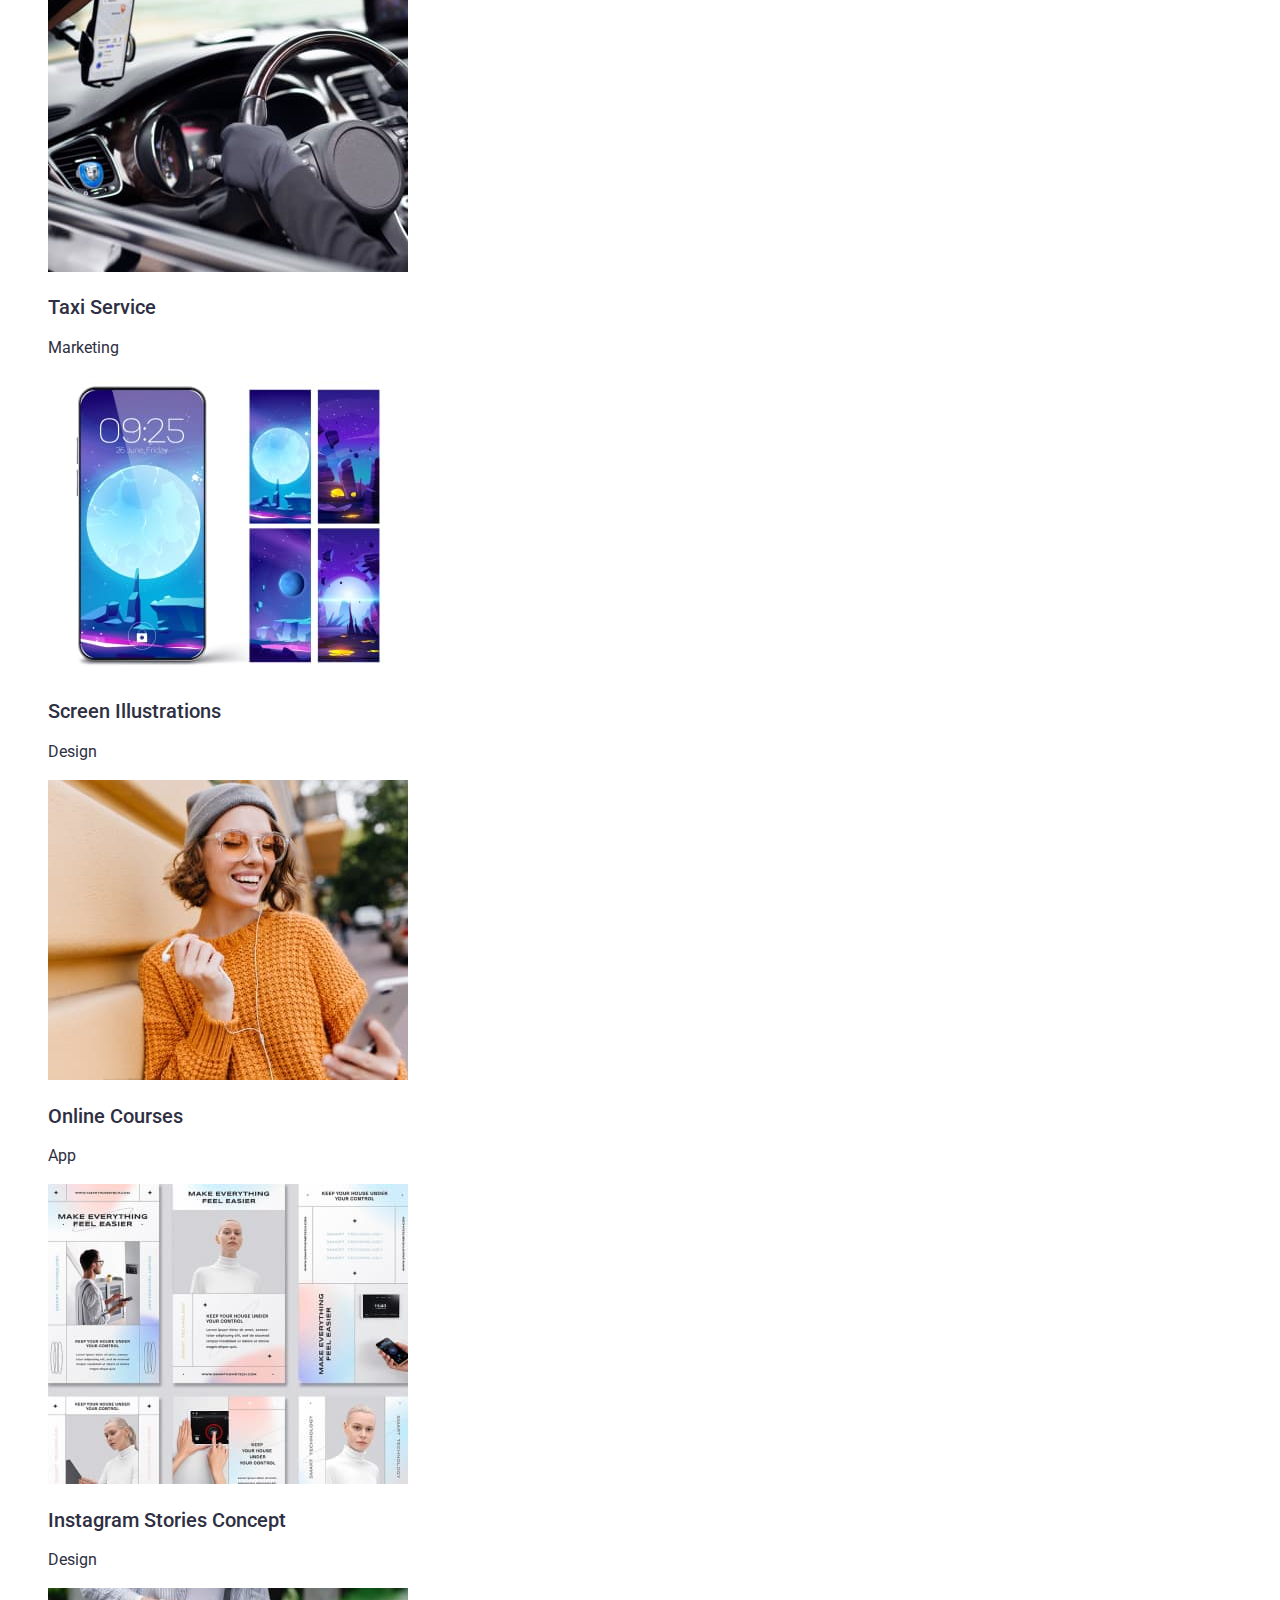
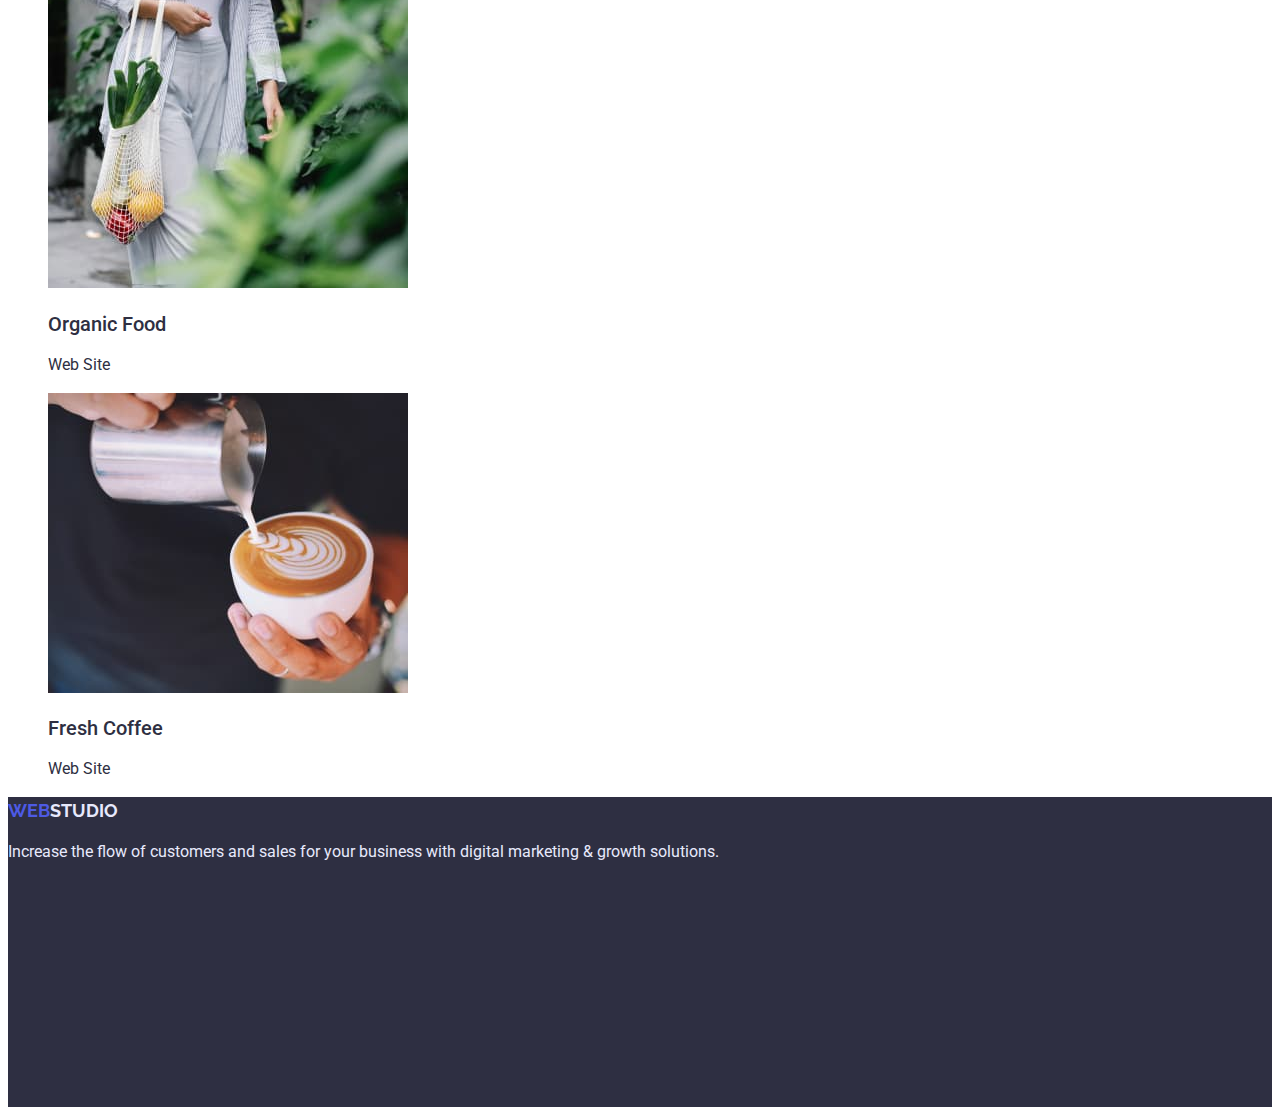
==== commit 9e6f638a: "Update" ====
--- a/portfolio.html
+++ b/portfolio.html
@@ -19,13 +19,13 @@
         ><span class="span">web</span>studio</a
       >
       <nav>
-        <ul class="nav-links">
+        <ul class="nav-links list">
           <li><a class="link" href="./index.html">Studio</a></li>
           <li><a class="link" href="./portfolio.html">Portfolio</a></li>
           <li><a class="link" href="">Contacts</a></li>
         </ul>
       </nav>
-      <ul>
+      <ul class="list">
         <li>
           <a class="contacts" href="mailto:info@devstudio.com"
             >info@devstudio.com</a
@@ -39,18 +39,18 @@
     <main>
       <section>
         <h1 class="hhide">Portfolio</h1>
-        <ul class="buttons">
+        <ul class="buttons list">
           <li><button class="button" type="button">All</button></li>
           <li><button class="button" type="button">Web Site</button></li>
           <li><button class="button" type="button">App</button></li>
           <li><button class="button" type="button">Design</button></li>
           <li><button class="button" type="button">Marketing</button></li>
         </ul>
-        <ul>
+        <ul class="list">
           <li>
             <a href="#" class="link"
               ><img src="./images/BankApp.jpg" alt="Banking App" width="360" />
-              <h2 class="rank-two">Banking App Interface Concept</h2>
+              <h2 class="rank-three">Banking App Interface Concept</h2>
               <p class="paragraph">App</p>
             </a>
           </li>
@@ -61,7 +61,7 @@
                 alt="Payment method"
                 width="360"
               />
-              <h2 class="rank-two">Cashless Payment</h2>
+              <h2 class="rank-three">Cashless Payment</h2>
               <p class="paragraph">Marketing</p>
             </a>
           </li>
@@ -72,14 +72,14 @@
                 alt="App for meditation"
                 width="360"
               />
-              <h2 class="rank-two">Meditaion App</h2>
+              <h2 class="rank-three">Meditaion App</h2>
               <p class="paragraph">App</p>
             </a>
           </li>
           <li>
             <a href="#" class="link">
               <img src="./images/Taxi.jpg" alt="Taxi App" width="360" />
-              <h2 class="rank-two">Taxi Service</h2>
+              <h2 class="rank-three">Taxi Service</h2>
               <p class="paragraph">Marketing</p>
             </a>
           </li>
@@ -90,7 +90,7 @@
                 alt="Screen Illustrations"
                 width="360"
               />
-              <h2 class="rank-two">Screen Illustrations</h2>
+              <h2 class="rank-three">Screen Illustrations</h2>
               <p class="paragraph">Design</p>
             </a>
           </li>
@@ -101,7 +101,7 @@
                 alt="Communication"
                 width="360"
               />
-              <h2 class="rank-two">Online Courses</h2>
+              <h2 class="rank-three">Online Courses</h2>
               <p class="paragraph">App</p>
             </a>
           </li>
@@ -112,7 +112,7 @@
                 alt="Instagram Stories Concept"
                 width="360"
               />
-              <h2 class="rank-two">Instagram Stories Concept</h2>
+              <h2 class="rank-three">Instagram Stories Concept</h2>
               <p class="paragraph">Design</p>
             </a>
           </li>
@@ -123,25 +123,25 @@
                 alt="Organic Food"
                 width="360"
               />
-              <h2 class="rank-two">Organic Food</h2>
+              <h2 class="rank-three">Organic Food</h2>
               <p class="paragraph">Web Site</p>
             </a>
           </li>
           <li>
             <a href="#" class="link">
               <img src="./images/Coffee.jpg" alt="Fresh Coffee" width="360" />
-              <h2 class="rank-two">Fresh Coffee</h2>
+              <h2 class="rank-three">Fresh Coffee</h2>
               <p class="paragraph">Web Site</p>
             </a>
           </li>
         </ul>
       </section>
     </main>
-    <footer>
+    <footer class="container footer">
       <a href="./index.html" class="logo logo-bottom"
         ><span class="span">WEB</span>STUDIO</a
       >
-      <p class="container footer">
+      <p>
         Increase the flow of customers and sales for your business with digital
         marketing & growth solutions.
       </p>
--- a/css/styles.css
+++ b/css/styles.css
@@ -3,7 +3,8 @@
   --prime-font-family: "Roboto", sans-serif;
   --prime-text-color: #2e2f42;
   --alter-text-color: #e7e9fc;
-  --hover-focus-color: #4d5ae5;
+  --hover-focus-color: #434455;
+  --active-color: #4d5ae5;
 }
 
 body {
@@ -22,18 +23,25 @@
   text-align: center;
 }
 .rank-two {
-  font-family: sans-serif;
+  font-family:var(--prime-font-family);
   color: var(--prime-text-color);
   font-size: 36px;
   font-weight: 500;
   line-height: 1.11;
 }
+.rank-three {
+  font-family: var(--prime-font-family);
+  font-weight: 500;
+  font-size: 20px;
+  line-height: 1.2;
+}
+
 .button-order {
   font-family: var(--prime-font-family);
   color: #fff;
   background-color: #4d5ae5;
   font-size: 16px;
-  font-weight: 600;
+  font-weight: 500;
   line-height: 1.17;
   cursor: pointer;
   width: 170;
@@ -50,7 +58,7 @@
 }
 .contacts:hover,
 .contacts:focus {
-  color: var(--hover-focus-color);
+  color: var(--brand-color);
 }
 .hhide {
   display: none;
@@ -68,6 +76,7 @@
   color: var(--prime-text-color);
   font-size: 16px;
   line-height: 1.5;
+  font-weight: 400;
 }
 
 .span {
@@ -83,9 +92,6 @@
   text-decoration: none;
   text-transform: uppercase;
 }
-.logo:hover {
-  color: var(--hover-focus-color);
-}
 .logo-bottom {
   background-color: var(--prime-text-color);
   color: var(--alter-text-color);
@@ -98,6 +104,9 @@
 .nav-links .link:hover,
 .nav-links .link:focus {
   color: var(--hover-focus-color);
+}
+.nav-links .link:active {
+  color: var(--active-color);
 }
 
 .nav-links-active:none .button li {
@@ -129,3 +138,9 @@
   weight: 1440px;
   height: 310px;
 }
+.list {
+  list-style: none;
+}
+.hero {
+  background-color: var(--prime-text-color);
+}
